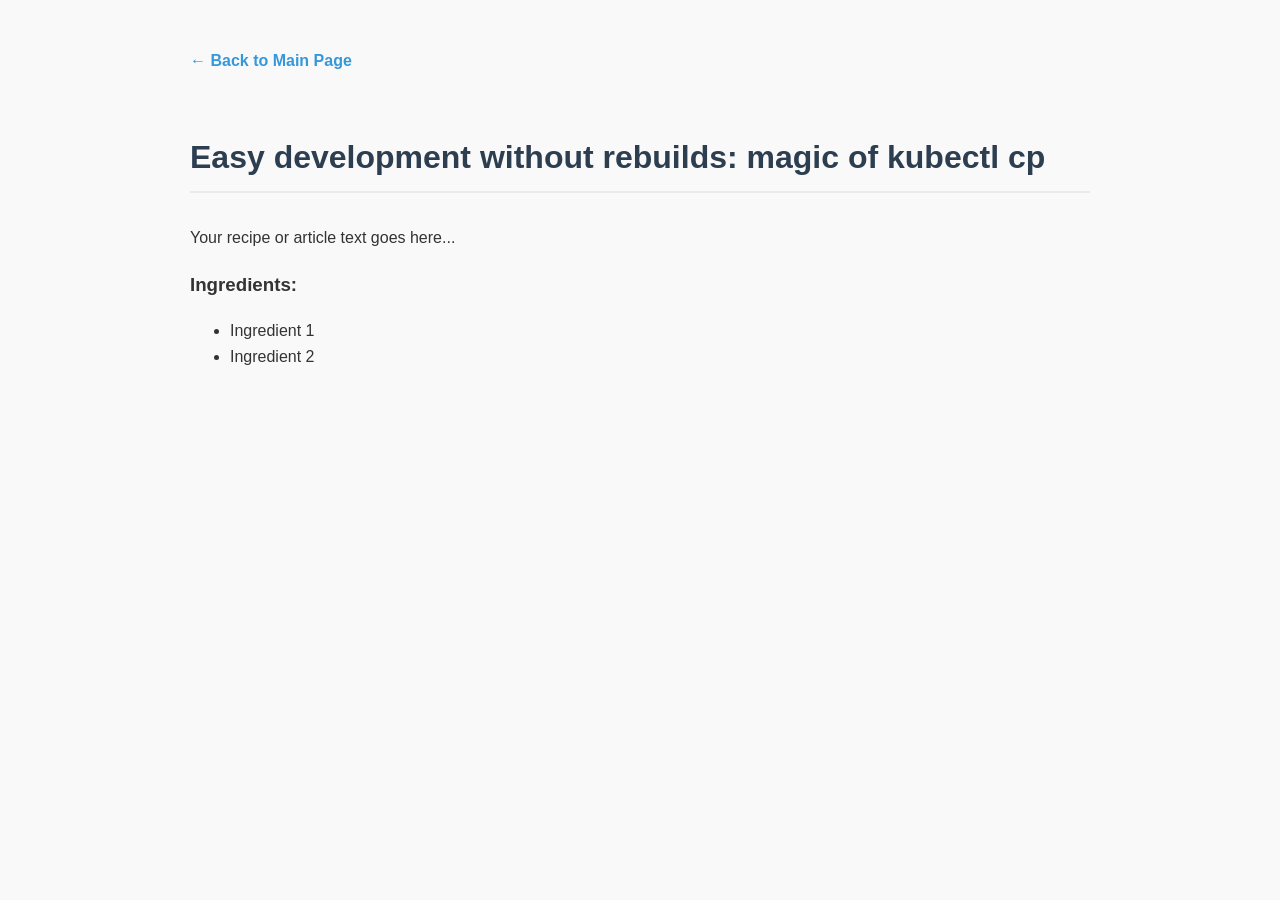
==== devops/article-kubectl.html @ 9df71bfe "main structure" ====
<!DOCTYPE html>
<html lang="en">
<head>
    <meta charset="UTF-8">
    <meta name="viewport" content="width=device-width, initial-scale=1.0">
    <title>Easy development without rebuilds: magic of kubectl cp</title>
    <link rel="stylesheet" href="../style.css">
</head>
<body>

    <div class="container">
        <a href="../index.html" class="back-link">← Back to Main Page</a>
        
        <h2>Easy development without rebuilds: magic of kubectl cp</h2>
        
        
        <div class="content">
            <p>Your recipe or article text goes here...</p>
            
            <h3>Ingredients:</h3>
            <ul>
                <li>Ingredient 1</li>
                <li>Ingredient 2</li>
            </ul>


        </div>
    </div>

</body>
</html>
---- style.css ----
/* style.css */
:root {
    --primary-color: #2c3e50;
    --accent-color: #3498db;
    --bg-color: #f9f9f9;
    --text-color: #333;
}

body {
    font-family: 'Segoe UI', Tahoma, Geneva, Verdana, sans-serif;
    background-color: var(--bg-color);
    color: var(--text-color);
    margin: 0;
    padding: 0;
    line-height: 1.6;
}

.container {
    max-width: 900px;
    margin: 0 auto;
    padding: 3rem 2rem;
}

/* Header & Main Page */
header {
    text-align: center;
    margin-bottom: 3rem;
}

h1 {
    color: var(--primary-color);
    font-size: 2.5rem;
    margin-bottom: 0.5rem;
}

.subtitle {
    font-size: 1.2rem;
    color: #666;
    margin-bottom: 3rem;
}

/* Main Hub Links */
.main-nav {
    display: flex;
    justify-content: center;
    gap: 2rem;
    flex-wrap: wrap;
}

.main-nav a {
    display: inline-block;
    padding: 1.5rem 3rem;
    background-color: #fff;
    color: var(--primary-color);
    text-decoration: none;
    font-size: 1.5rem;
    font-weight: bold;
    border-radius: 8px;
    box-shadow: 0 4px 6px rgba(0,0,0,0.05);
    border: 2px solid transparent;
    transition: all 0.2s ease;
}

.main-nav a:hover {
    border-color: var(--accent-color);
    color: var(--accent-color);
    transform: translateY(-3px);
}

/* Subject Pages */
.back-link {
    display: inline-block;
    margin-bottom: 2rem;
    color: var(--accent-color);
    text-decoration: none;
    font-weight: 600;
}

.back-link:hover {
    text-decoration: underline;
}

h2 {
    color: var(--primary-color);
    font-size: 2rem;
    margin-bottom: 2rem;
    border-bottom: 2px solid #eaeaea;
    padding-bottom: 0.5rem;
}

/* Lists (DevOps) */
.article-list {
    list-style: none;
    padding: 0;
}

.article-list li {
    margin-bottom: 1.5rem;
    font-size: 1.2rem;
}

.article-list a {
    color: var(--accent-color);
    text-decoration: none;
}

.article-list a:hover {
    text-decoration: underline;
}

/* Grids & Cards (Advocacy & WOK) */
.card-grid {
    display: grid;
    grid-template-columns: repeat(auto-fill, minmax(280px, 1fr));
    gap: 2rem;
}

.card {
    background: #fff;
    border-radius: 8px;
    overflow: hidden;
    box-shadow: 0 4px 6px rgba(0,0,0,0.05);
    transition: transform 0.2s ease;
}

.card:hover {
    transform: translateY(-5px);
}

.card img {
    width: 100%;
    height: 200px;
    object-fit: cover;
    display: block;
    background-color: #e0e0e0; 
}

.card-content {
    padding: 1.5rem;
}

.card-content a {
    font-size: 1.1rem;
    font-weight: 600;
    color: var(--primary-color);
    text-decoration: none;
}

.card-content a:hover {
    color: var(--accent-color);
}
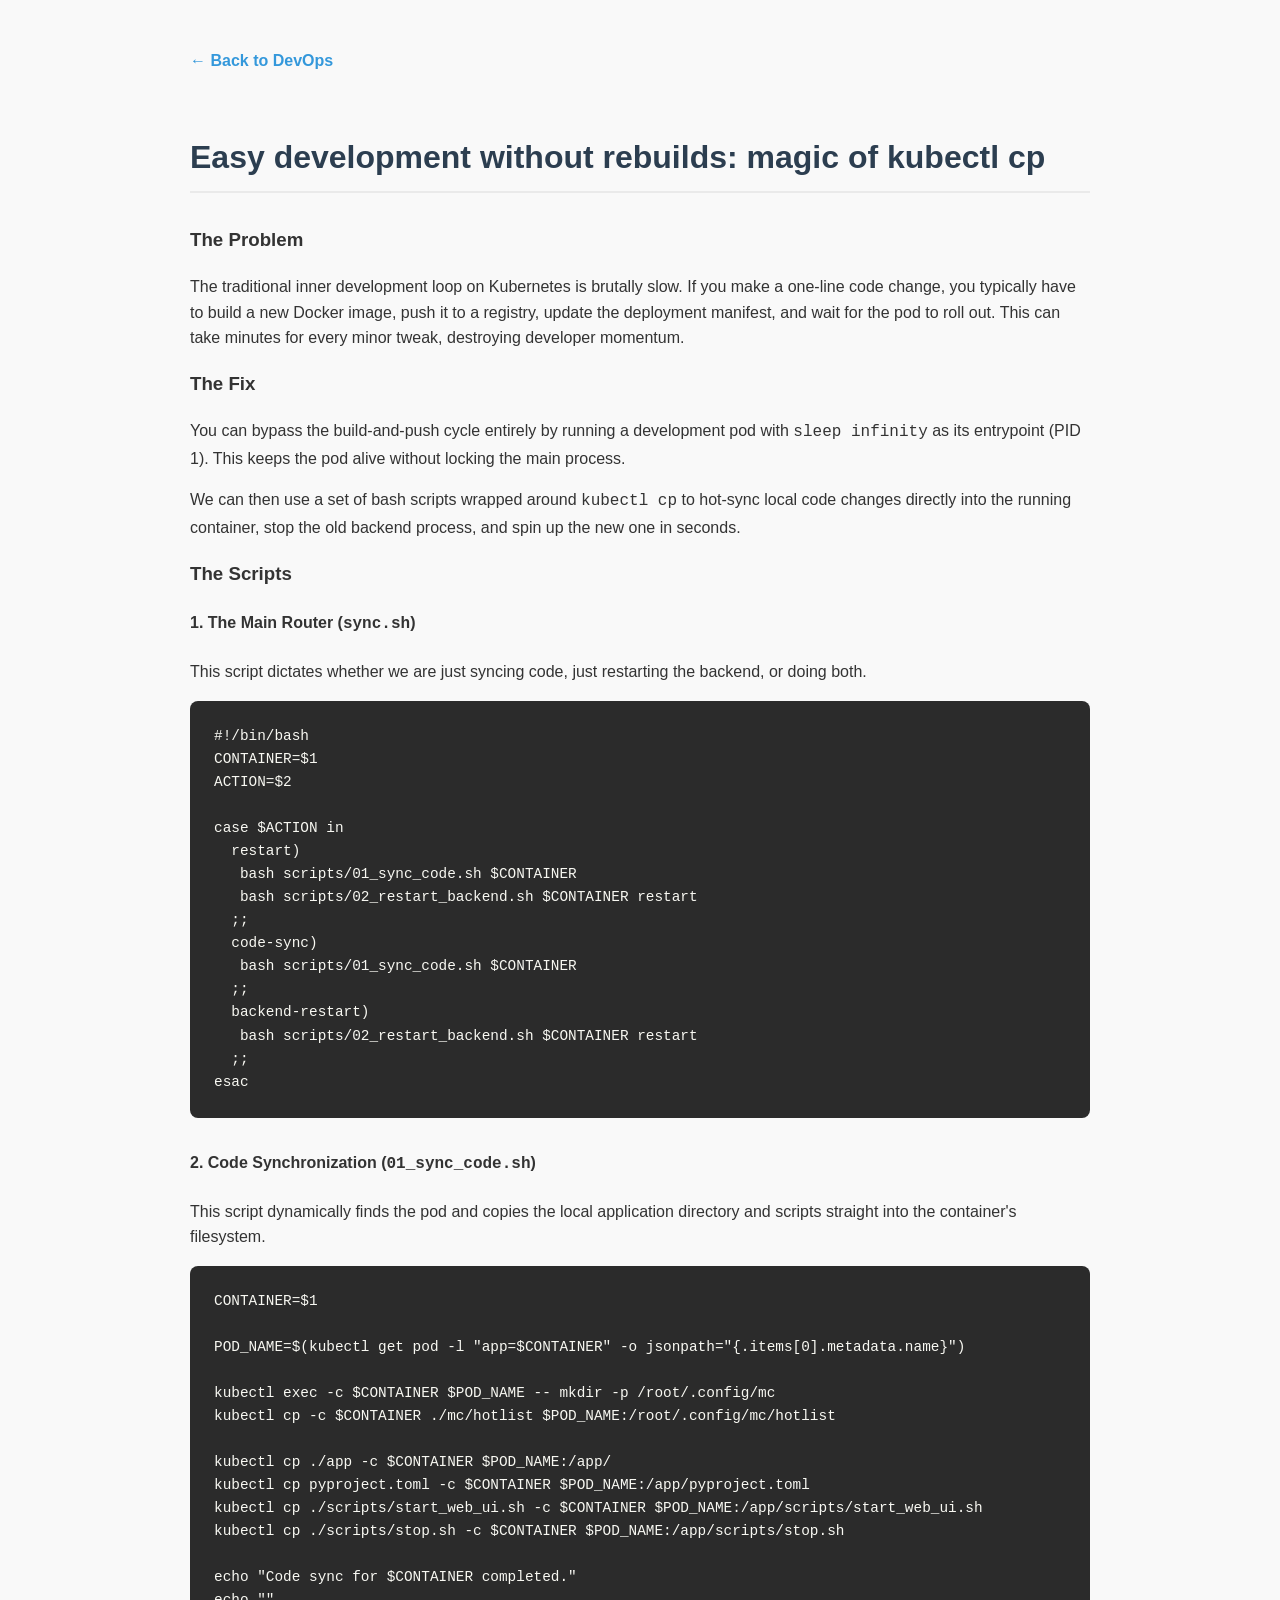
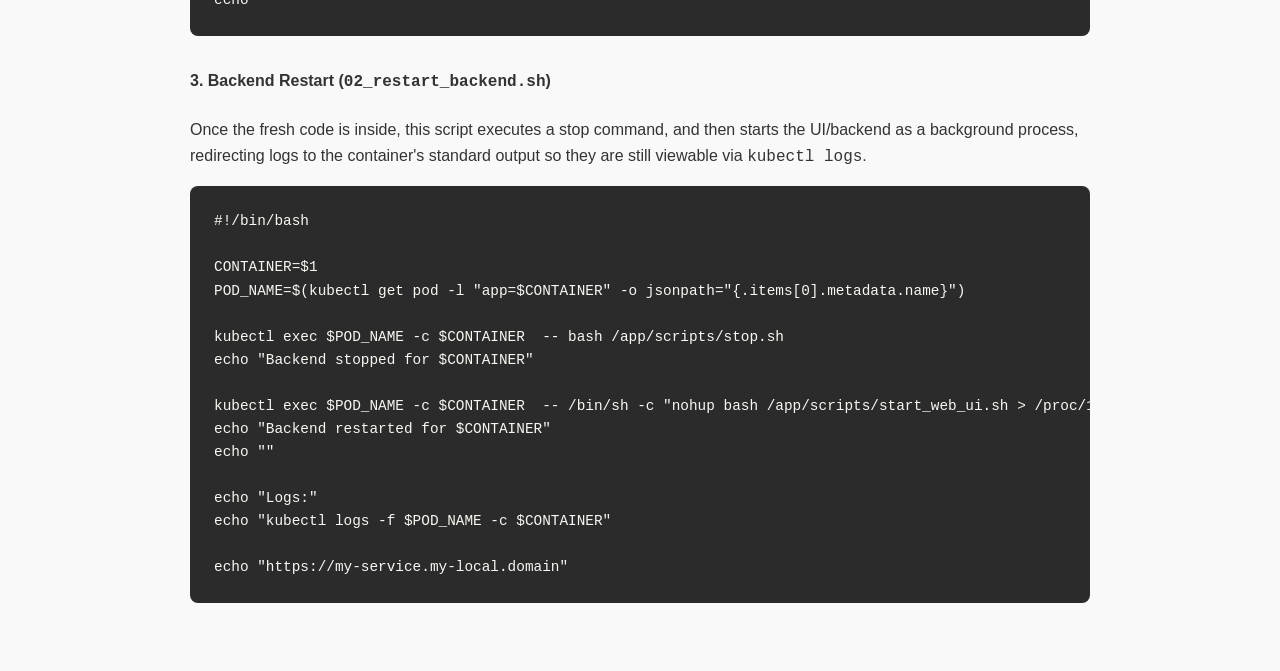
==== commit 1b7696bb: "more pages, more articles" ====
--- a/devops/article-kubectl.html
+++ b/devops/article-kubectl.html
@@ -3,29 +3,96 @@
 <head>
     <meta charset="UTF-8">
     <meta name="viewport" content="width=device-width, initial-scale=1.0">
-    <title>Easy development without rebuilds: magic of kubectl cp</title>
+    <title>Magic of kubectl cp - Vlad Panchenko</title>
     <link rel="stylesheet" href="../style.css">
+    <style>
+        pre {
+            background-color: #2b2b2b;
+            color: #f8f8f2;
+            padding: 1.5rem;
+            border-radius: 8px;
+            overflow-x: auto;
+            font-size: 0.9rem;
+            margin-bottom: 2rem;
+        }
+        code { font-family: Consolas, Monaco, 'Andale Mono', monospace; }
+    </style>
 </head>
 <body>
 
     <div class="container">
-        <a href="../index.html" class="back-link">← Back to Main Page</a>
+        <a href="../devops.html" class="back-link">← Back to DevOps</a>
         
         <h2>Easy development without rebuilds: magic of kubectl cp</h2>
         
-        
         <div class="content">
-            <p>Your recipe or article text goes here...</p>
+            <h3>The Problem</h3>
+            <p>The traditional inner development loop on Kubernetes is brutally slow. If you make a one-line code change, you typically have to build a new Docker image, push it to a registry, update the deployment manifest, and wait for the pod to roll out. This can take minutes for every minor tweak, destroying developer momentum.</p>
+
+            <h3>The Fix</h3>
+            <p>You can bypass the build-and-push cycle entirely by running a development pod with <code>sleep infinity</code> as its entrypoint (PID 1). This keeps the pod alive without locking the main process. </p>
+            <p>We can then use a set of bash scripts wrapped around <code>kubectl cp</code> to hot-sync local code changes directly into the running container, stop the old backend process, and spin up the new one in seconds.</p>
+
+            <h3>The Scripts</h3>
             
-            <h3>Ingredients:</h3>
-            <ul>
-                <li>Ingredient 1</li>
-                <li>Ingredient 2</li>
-            </ul>
+            <h4>1. The Main Router (<code>sync.sh</code>)</h4>
+            <p>This script dictates whether we are just syncing code, just restarting the backend, or doing both.</p>
+<pre><code>#!/bin/bash
+CONTAINER=$1
+ACTION=$2
 
+case $ACTION in
+  restart)
+   bash scripts/01_sync_code.sh $CONTAINER
+   bash scripts/02_restart_backend.sh $CONTAINER restart
+  ;;
+  code-sync)
+   bash scripts/01_sync_code.sh $CONTAINER
+  ;;
+  backend-restart)
+   bash scripts/02_restart_backend.sh $CONTAINER restart
+  ;;
+esac
+</code></pre>
 
+            <h4>2. Code Synchronization (<code>01_sync_code.sh</code>)</h4>
+            <p>This script dynamically finds the pod and copies the local application directory and scripts straight into the container's filesystem.</p>
+<pre><code>CONTAINER=$1
+
+POD_NAME=$(kubectl get pod -l "app=$CONTAINER" -o jsonpath="{.items[0].metadata.name}")
+
+kubectl exec -c $CONTAINER $POD_NAME -- mkdir -p /root/.config/mc
+kubectl cp -c $CONTAINER ./mc/hotlist $POD_NAME:/root/.config/mc/hotlist
+
+kubectl cp ./app -c $CONTAINER $POD_NAME:/app/
+kubectl cp pyproject.toml -c $CONTAINER $POD_NAME:/app/pyproject.toml
+kubectl cp ./scripts/start_web_ui.sh -c $CONTAINER $POD_NAME:/app/scripts/start_web_ui.sh
+kubectl cp ./scripts/stop.sh -c $CONTAINER $POD_NAME:/app/scripts/stop.sh
+
+echo "Code sync for $CONTAINER completed."
+echo ""
+</code></pre>
+
+            <h4>3. Backend Restart (<code>02_restart_backend.sh</code>)</h4>
+            <p>Once the fresh code is inside, this script executes a stop command, and then starts the UI/backend as a background process, redirecting logs to the container's standard output so they are still viewable via <code>kubectl logs</code>.</p>
+<pre><code>#!/bin/bash
+
+CONTAINER=$1
+POD_NAME=$(kubectl get pod -l "app=$CONTAINER" -o jsonpath="{.items[0].metadata.name}")
+
+kubectl exec $POD_NAME -c $CONTAINER  -- bash /app/scripts/stop.sh
+echo "Backend stopped for $CONTAINER"
+
+kubectl exec $POD_NAME -c $CONTAINER  -- /bin/sh -c "nohup bash /app/scripts/start_web_ui.sh &gt; /proc/1/fd/1  2&gt; /proc/1/fd/2 &amp;"
+echo "Backend restarted for $CONTAINER"
+echo ""
+
+echo "Logs:"
+echo "kubectl logs -f $POD_NAME -c $CONTAINER"
+
+echo "https://my-service.my-local.domain"
+</code></pre>
         </div>
     </div>
-
 </body>
 </html>
